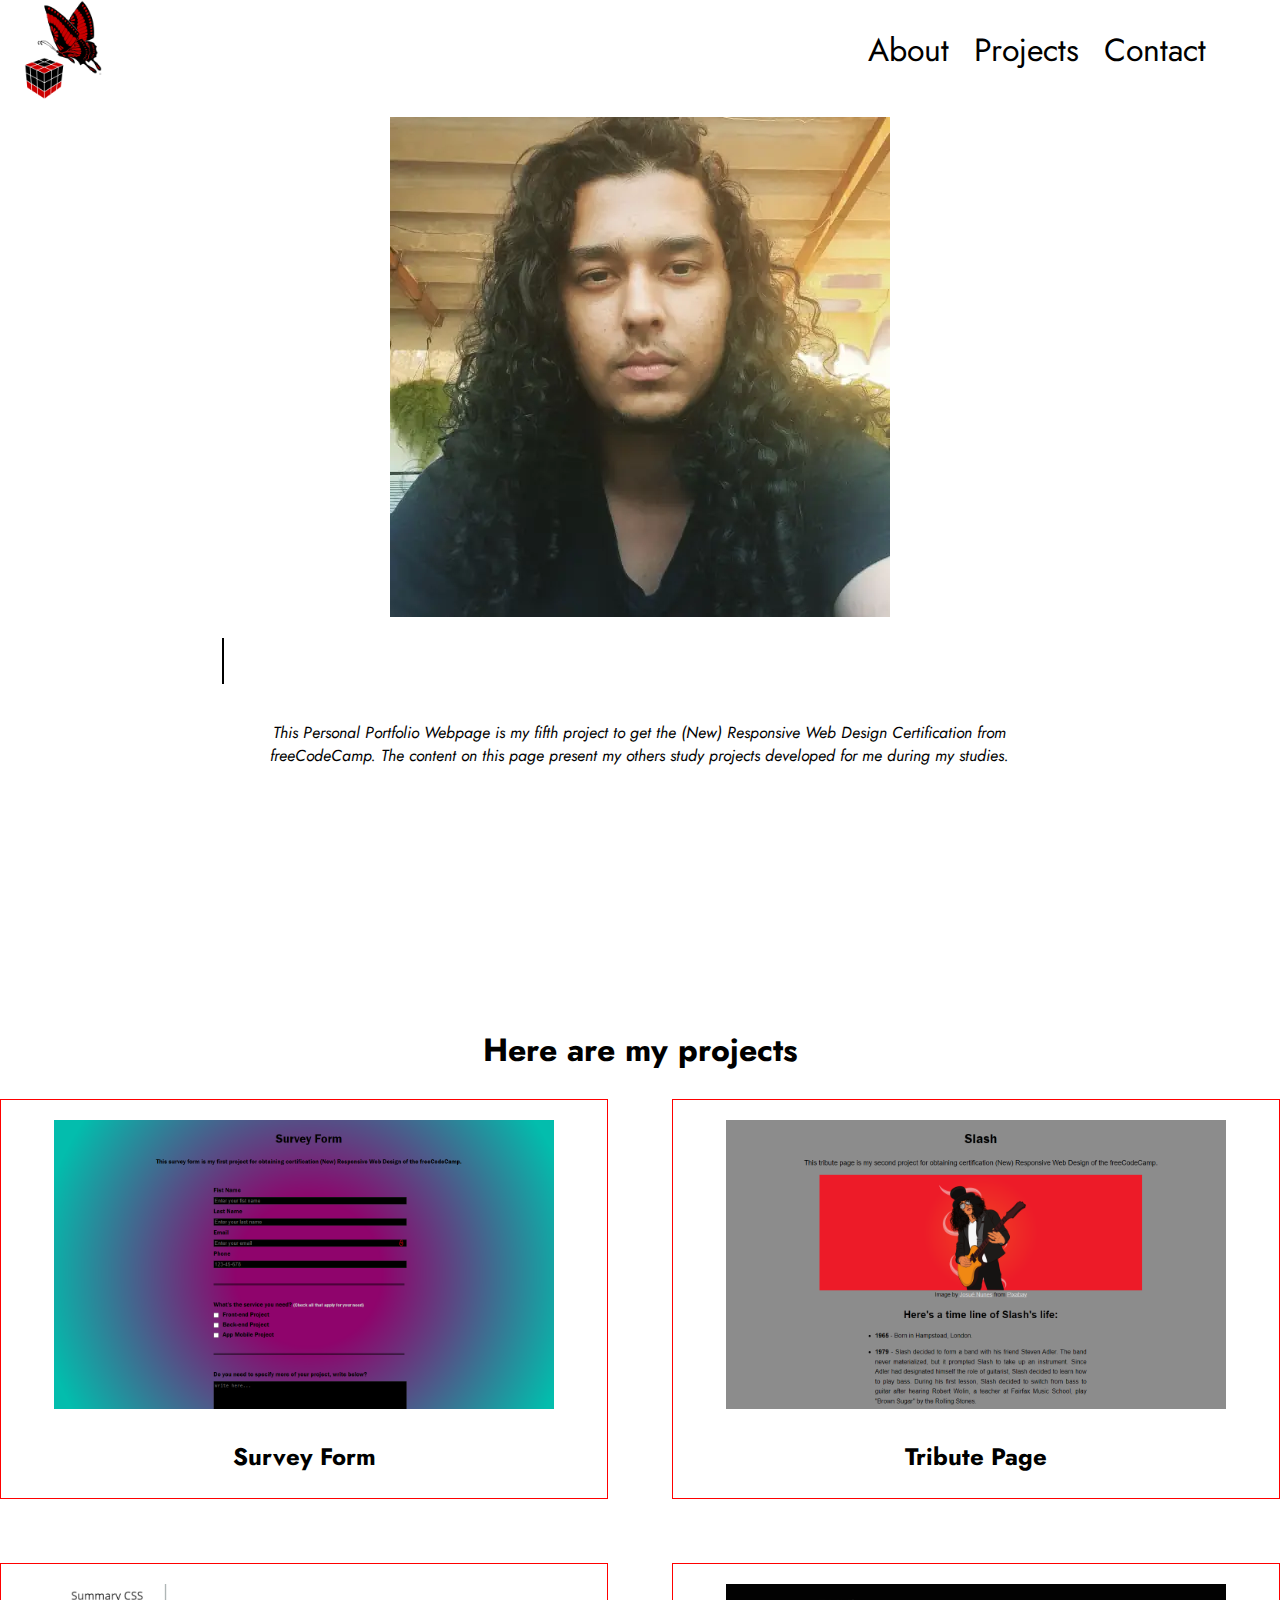
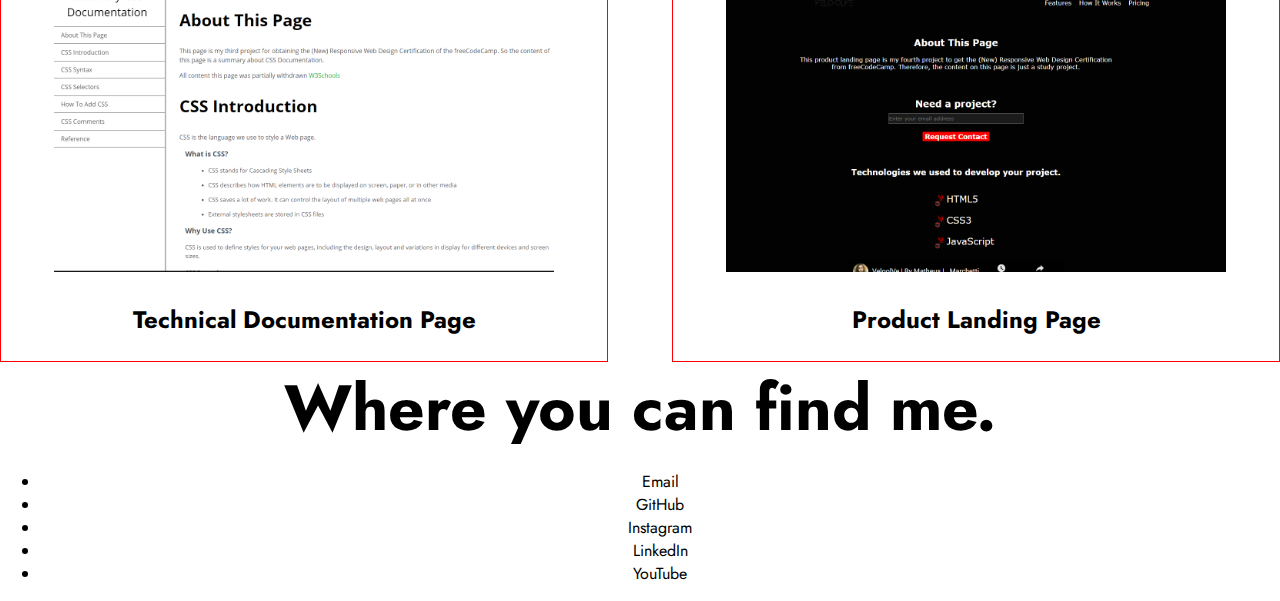
==== personal-portfolio-webpage/index.html @ a7b3defd "Update index.html" ====
<!DOCTYPE html>
<html lang="en">
<head>
    <meta charset="UTF-8">
    <meta http-equiv="X-UA-Compatible" content="IE=edge">
    <meta name="viewport" content="width=device-width, initial-scale=1.0">
    <link rel="shortcut icon" href="images/simbolo-veloolve-28x28.ico" type="image/x-icon">
    <link rel="stylesheet" href="style.css">
    <title>Personal Portfolio Webpage</title>
</head>
<body>
    <header>
        <img src="images/simbolo-veloolve-512x512.png" alt="Logo VeloolVe" class="logo">
        <nav id="navbar">
            <a href="#welcome-section" class="nav-link">About</a>
            <a href="#projects" class="nav-link">Projects</a>
            <a href="#contact" class="nav-link">Contact</a>
        </nav>
    </header>
    <main>
        <section id="welcome-section">
            <img src="images/profile-picture.webp" alt="Profile Picture" class="profile-picture">
            <h1 class="dynamic-txts">
                <span>Hello Everybody! Matheus L. Marchetti, web developer.</span>
            </h1>
            <p>This Personal Portfolio Webpage is my fifth project to get the (New) Responsive Web Design Certification from freeCodeCamp. The content on this page present my others study projects developed for me during my studies.</p>
        </section>
        <section id="projects">
            <h2>Here are my projects</h2>
            <div class="grid-projects">
                <a href="https://matheuslmarchetti.github.io/html-css/survey-form/" target="_blank" class="link-projects">
                    <img src="images/survey-form-project.png" alt="Survey Form Project" class="img-projects">
                    <h3 class="project-title">Survey Form</h3>
                </a>
                <a href="https://matheuslmarchetti.github.io/html-css/tribute-page/" target="_blank" class="link-projects">
                    <img src="images/tribute-page-project.png" alt="Tribute Page Project" class="img-projects">
                    <h3 class="project-title">Tribute Page</h3>
                </a>
                <a href="https://matheuslmarchetti.github.io/html-css/technical-documentation-page/" target="_blank" class="link-projects">
                    <img src="images/technical-documentation-page-project.png" alt="Technical Documentation Page Project" class="img-projects">
                    <h3 class="project-title">Technical Documentation Page</h3>
                </a>
                <a href="https://matheuslmarchetti.github.io/html-css/product-landing-page/" target="_blank" class="link-projects">
                    <img src="images/product-landing-page-project.png" alt="Product Landing Page Project" class="img-projects">
                    <h3 class="project-title">Product Landing Page</h3>
                </a>
            </div>
        </section>
        <section id="contact">
            <div class="contact-section-header">Where you can find me.</div>
            <div class="contact-links">
                <ul>
                    <li>
                        <a href="contato@veloolve.com" target="_blank">Email</a>
                    </li>
                    <li>
                        <a href="https://github.com/matheuslmarchetti" id="profile-link" target="_blank">GitHub</a>
                    </li>
                    <li>
                        <a href="https://www.instagram.com/marchetti.codes/" target="_blank">Instagram</a>
                    </li>
                    <li>
                        <a href="https://br.linkedin.com/in/matheuslunguinhomarchetti" target="
                        ">LinkedIn</a>
                    </li>
                    <li>
                        <a href="https://www.youtube.com/@marchetticodes" target="_blank">YouTube</a>
                    </li>
                </ul>
            </div>
        </section>
    </main>
</body>
</html>
---- personal-portfolio-webpage/style.css ----
/* Global Configuration */
@import url('https://fonts.googleapis.com/css2?family=Jost:ital,wght@0,100;0,200;0,300;0,400;0,500;0,600;0,700;0,800;0,900;1,100;1,200;1,300;1,400;1,500;1,600;1,700;1,800;1,900&display=swap');

:root {
    --link-page: black;
    --link-page-hover: red;
}

* {
    box-sizing: inherit;
    font-family: Jost, sans-serif;
}
body {
    margin: 0;
    padding: 0;
}

/* Header Configuration */
header {
    display: flex;
    position: fixed;
    justify-content: space-around;
    align-items: center;
    top: 0;
    width: 100vw;
    min-height: 100px;
    max-height: 100px;
    background-color: white;
}
.logo {
    width: 100px;
    height: 100px;
    position: absolute;
    left: 1%;
}

#navbar {
    position: absolute;
    right: 5%;
}

.nav-link {
    padding: 10px;
    font-size: 2em;
    cursor: pointer;
}

a {
    text-decoration: none;
    color: var(--link-page);
}

a:hover {
    color: var(--link-page-hover);
}

/* Main Configuration */
/* Start Welcome Section */
#welcome-section {
    display: flex;
    flex-direction: column;
    justify-content: center;
    align-items: center;
    width: 100%;
    height: 100vh;
}
.dynamic-txts span {
    position: relative;
}
.dynamic-txts span::after {
    content: "";
    position: absolute;
    left: 0;
    height: 100%;
    width: 100%;
    background: white;
    border-left: 2px solid var(--link-page);
    animation: welcome 6s 1s steps(40) infinite normal;
    white-space: nowrap;
}

@keyframes welcome {
    100% {
        left: 100%;
        margin-left: 20px;
    }
}

#welcome-section > p {
    max-width: 61vw;
    text-align: center;
    font-style: italic;
}
/* End Welcome Section */
/* Start Projects Section */
#projects{
    text-align: center;
    width: 100%;
    height: calc(100% - 100px);
    padding-top: 100px;
}

#projects h2 {
    font-size: 2rem;
}

.grid-projects {
    display: grid;
    grid-template-columns: repeat(auto-fit, minmax(500px, 1fr));
    grid-gap: 4rem;
    width: 100%;
    max-width: 1280px;
    margin: 0 auto;
}

.link-projects {
    border: 1px solid var(--link-page-hover);
}

.img-projects {
    max-width: 500px;
    height: auto;
    padding-top: 20px;
}

.project-title {
    font-size: 1.5rem;
    font-weight: bold;
}
/* End Projects Section */
/* Start Contact Section */
.contact-section-header {
    font-size: 4em;
    font-weight: bold;
    text-align: center;
}

.contact-links {
    text-align: center;
    list-style: none;
}
/* End Contact Section */
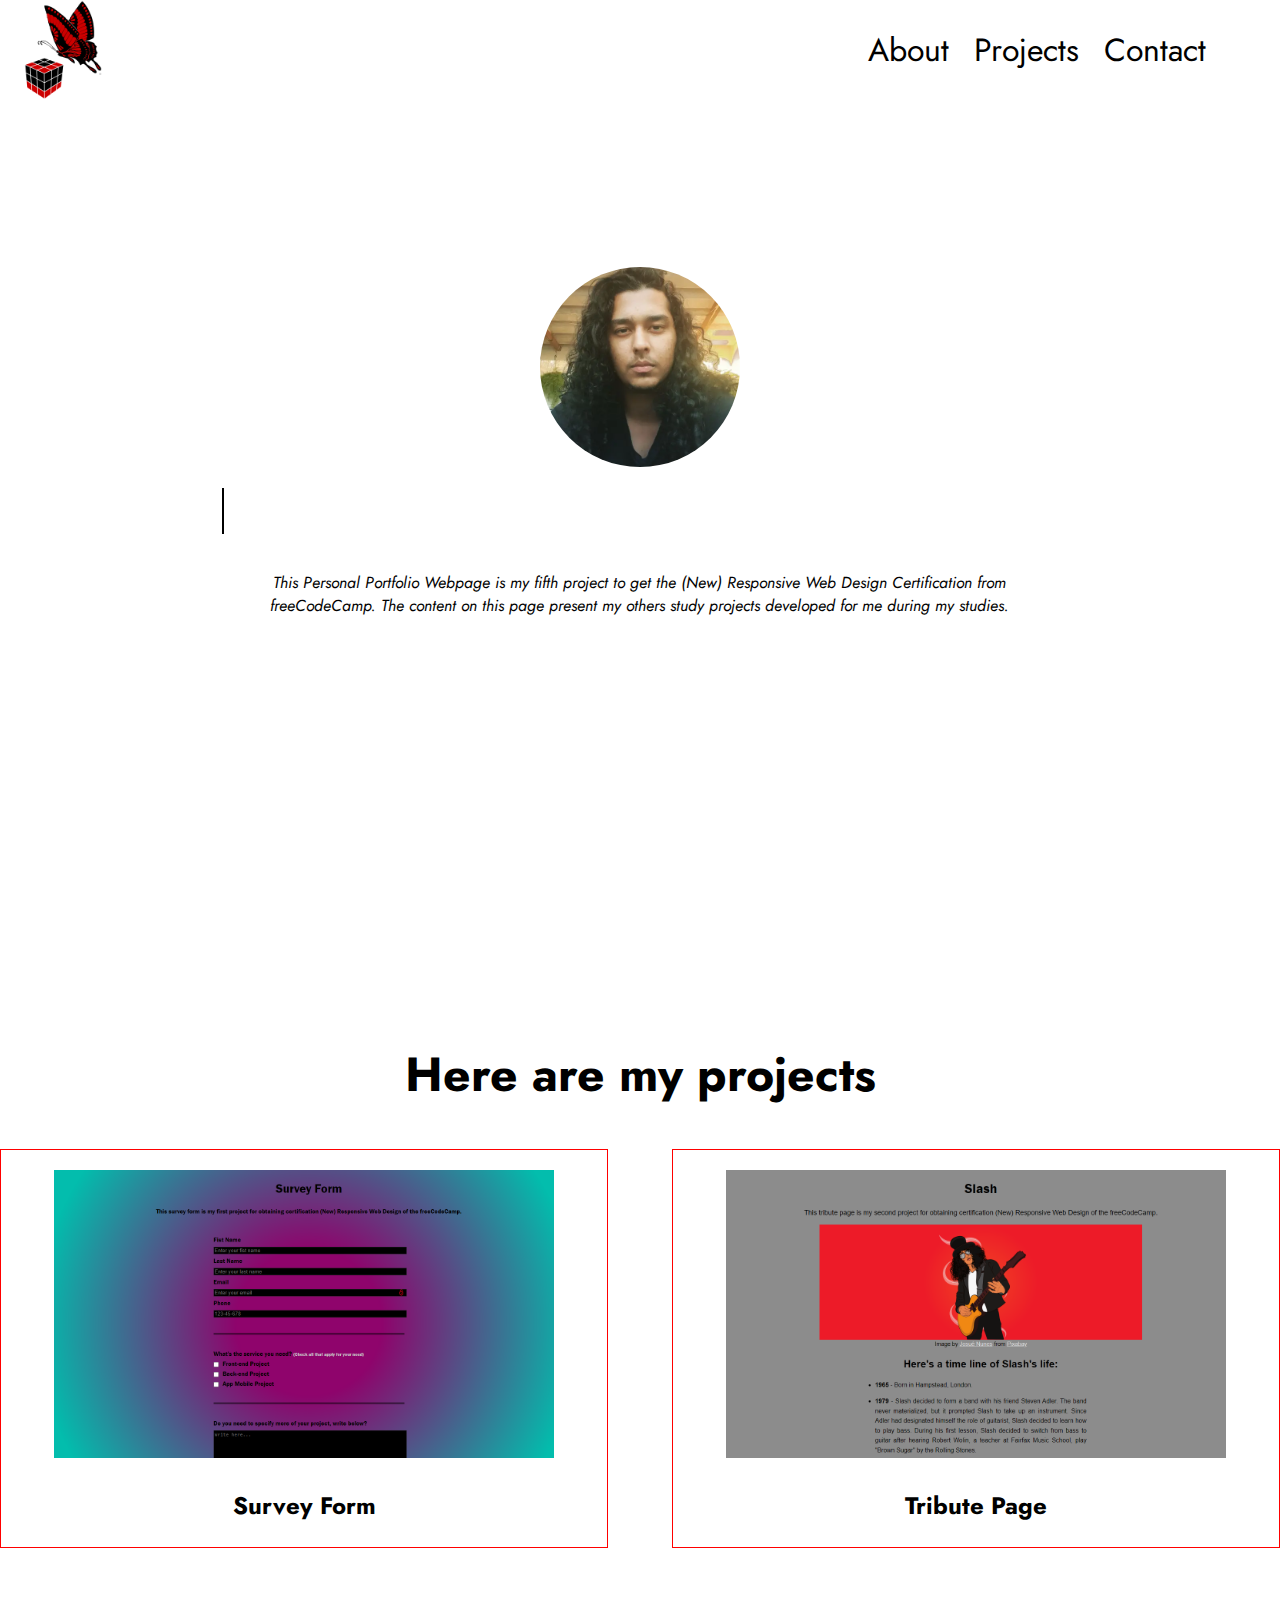
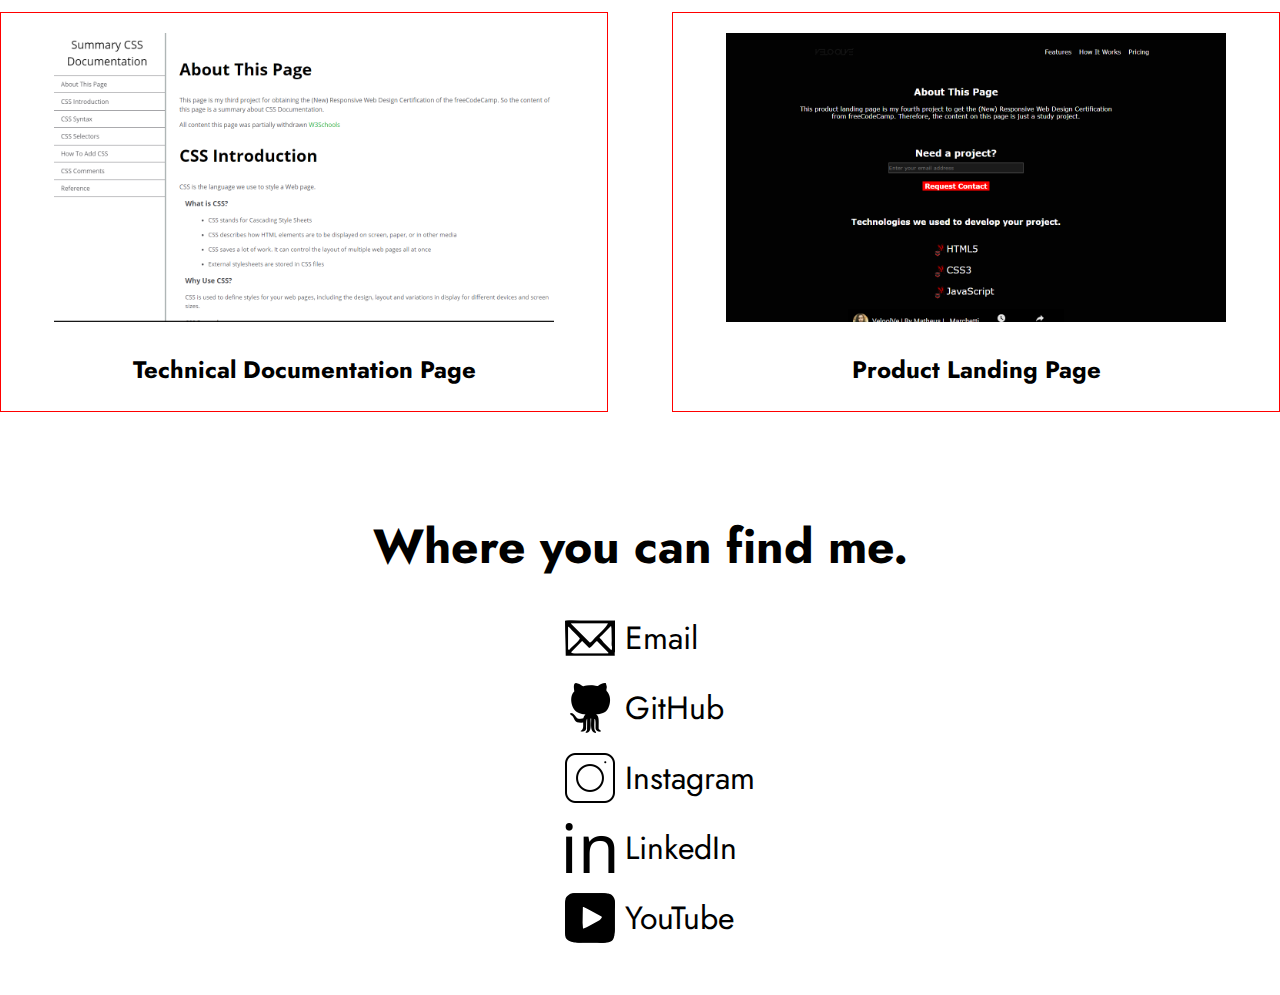
==== commit 5b8c4e36: "Update" ====
--- a/personal-portfolio-webpage/index.html
+++ b/personal-portfolio-webpage/index.html
@@ -51,20 +51,34 @@
             <div class="contact-links">
                 <ul>
                     <li>
-                        <a href="contato@veloolve.com" target="_blank">Email</a>
+                        <a href="contato@veloolve.com" target="_blank">
+                            <img src="images/icon-email.png" alt="icon-email" class="icons">
+                            Email
+                        </a>
                     </li>
                     <li>
-                        <a href="https://github.com/matheuslmarchetti" id="profile-link" target="_blank">GitHub</a>
+                        <a href="https://github.com/matheuslmarchetti" id="profile-link" target="_blank">
+                            <img src="images/icon-github.png" alt="icon-github" class="icons">
+                            GitHub
+                        </a>
                     </li>
                     <li>
-                        <a href="https://www.instagram.com/marchetti.codes/" target="_blank">Instagram</a>
+                        <a href="https://www.instagram.com/marchetti.codes/" target="_blank">
+                            <img src="images/icon-instagram.png" alt="icon-instagram" class="icons">
+                            Instagram
+                        </a>
+                    </li>
+                    <li>                       
+                        <a href="https://br.linkedin.com/in/matheuslunguinhomarchetti" target="_blank">
+                        <img src="images/icon-linkedin.png" alt="icon-linkedin" class="icons">
+                        LinkedIn
+                    </a>
                     </li>
                     <li>
-                        <a href="https://br.linkedin.com/in/matheuslunguinhomarchetti" target="
-                        ">LinkedIn</a>
-                    </li>
-                    <li>
-                        <a href="https://www.youtube.com/@marchetticodes" target="_blank">YouTube</a>
+                        <a href="https://www.youtube.com/@marchetticodes" target="_blank">
+                            <img src="images/icon-youtube.png" alt="icon-youtube" class="icons">
+                            YouTube
+                        </a>
                     </li>
                 </ul>
             </div>
--- a/personal-portfolio-webpage/style.css
+++ b/personal-portfolio-webpage/style.css
@@ -64,6 +64,13 @@
     width: 100%;
     height: 100vh;
 }
+
+.profile-picture {
+    max-width: 200px;
+    height: auto;
+    border-radius: 50%;
+}
+
 .dynamic-txts span {
     position: relative;
 }
@@ -101,7 +108,7 @@
 }
 
 #projects h2 {
-    font-size: 2rem;
+    font-size: 3em;
 }
 
 .grid-projects {
@@ -130,13 +137,37 @@
 /* End Projects Section */
 /* Start Contact Section */
 .contact-section-header {
-    font-size: 4em;
+    font-size: 3em;
     font-weight: bold;
     text-align: center;
+    padding-top: 100px;
 }
 
 .contact-links {
+    font-size: 2em;
+text-align: center;}
+
+.contact-links ul {
     text-align: center;
+    display: inline-block;
+}
+
+.contact-links ul li {
     list-style: none;
+    display: flex;
+    align-items: center;
+    padding-bottom: 20px;
 }
-/* End Contact Section */+
+.contact-links ul li a {
+    display: flex;
+    align-items: center;
+}
+
+.icons {
+    max-width: 50px;
+    height: auto;
+    padding-right: 10px;
+}
+/* End Contact Section */
+/* Footer */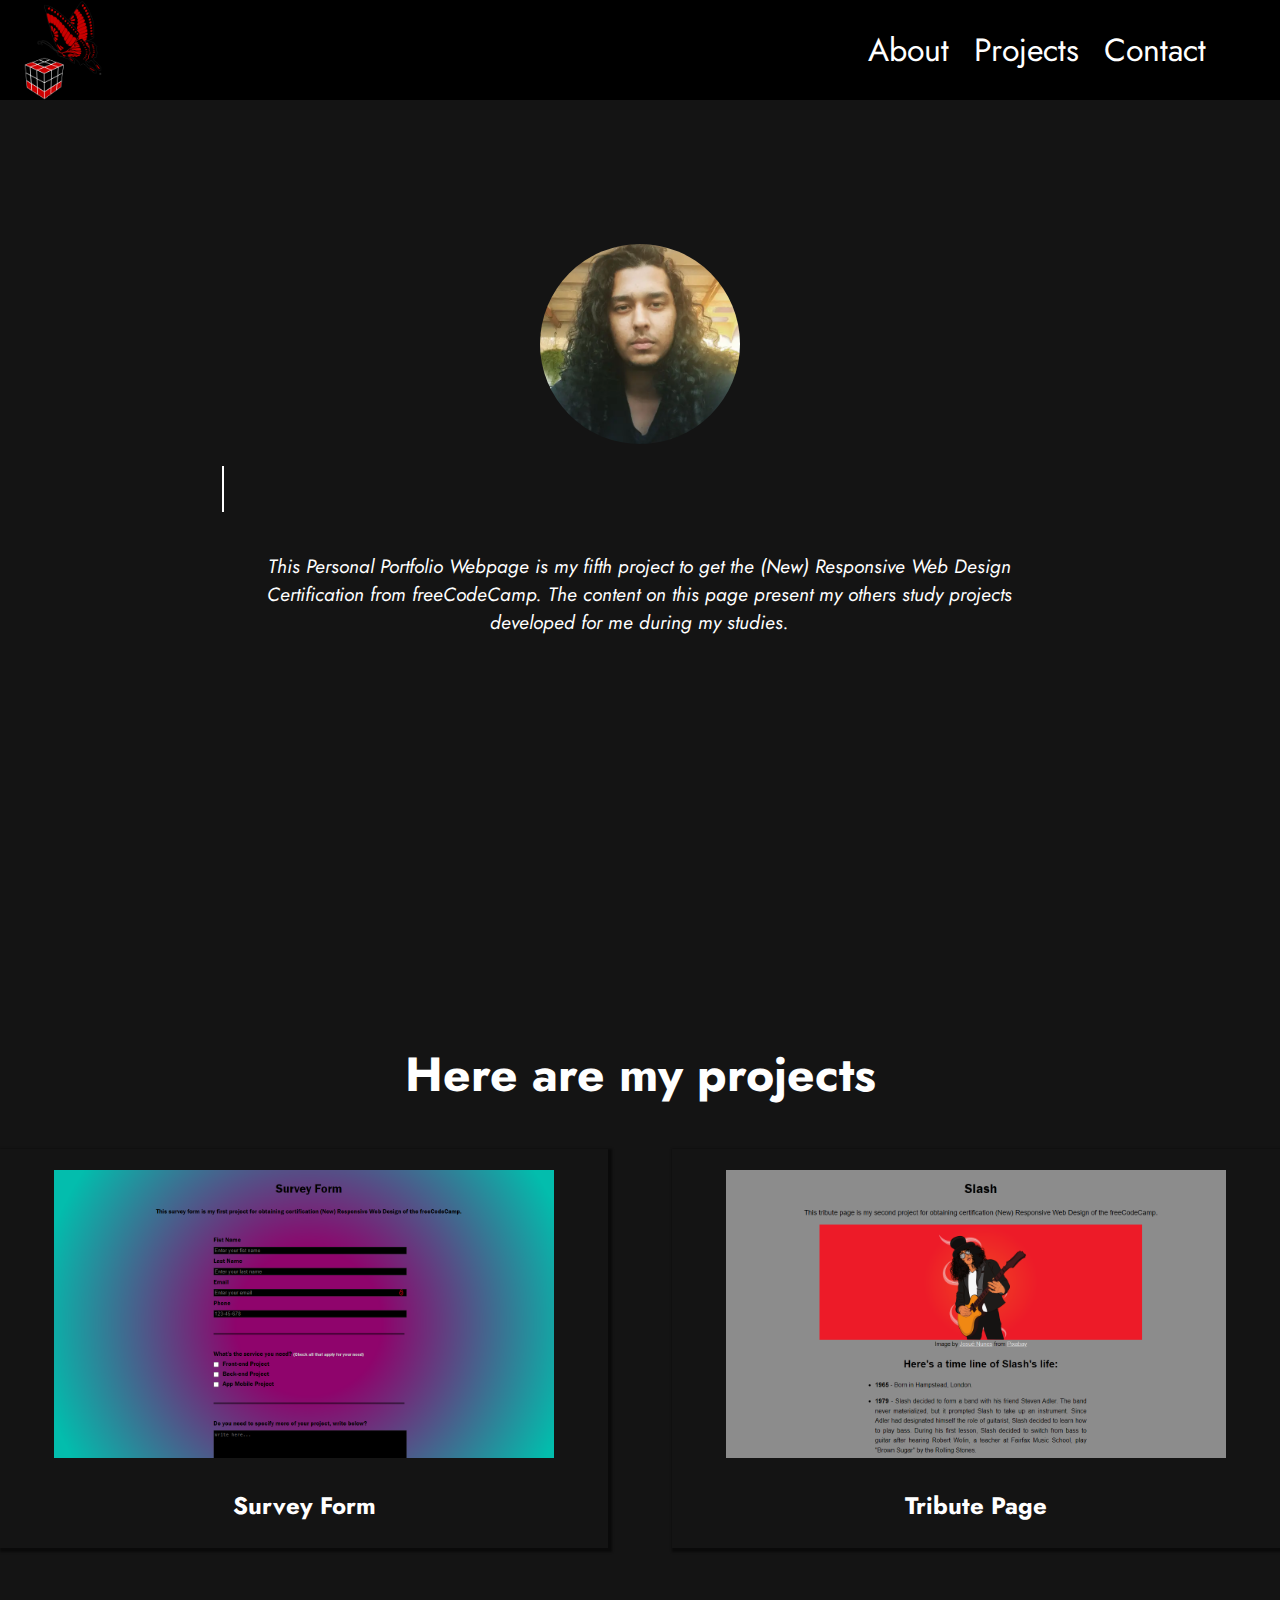
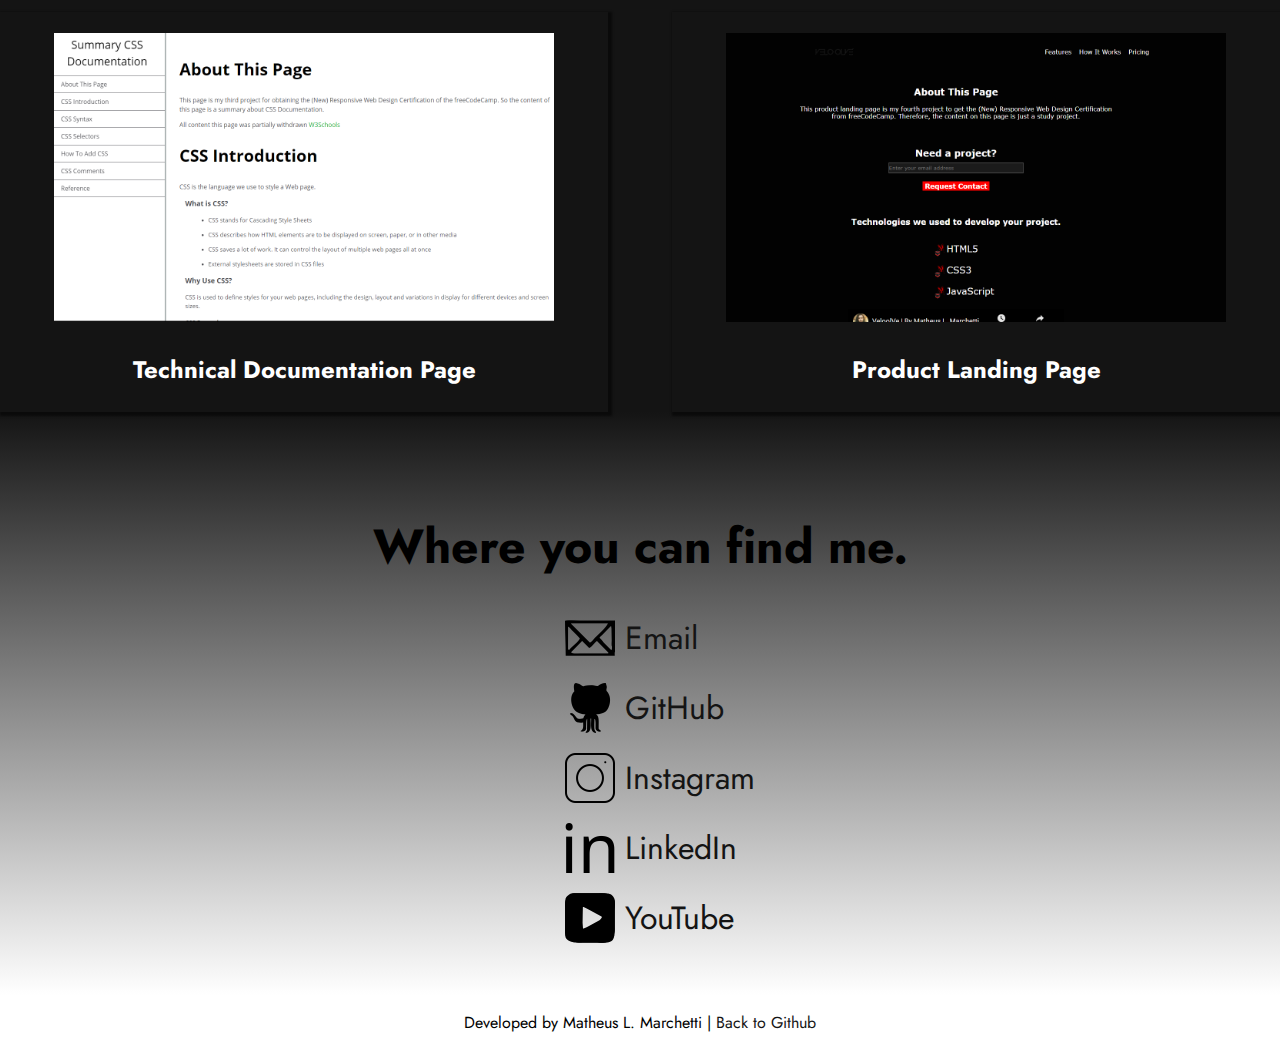
==== commit ac3f02f4: "Update" ====
--- a/personal-portfolio-webpage/index.html
+++ b/personal-portfolio-webpage/index.html
@@ -84,5 +84,8 @@
             </div>
         </section>
     </main>
+    <footer>
+        <p>Developed by Matheus L. Marchetti | <a href="https://github.com/matheuslmarchetti/html-css">Back to Github</a></p>
+    </footer>
 </body>
 </html>--- a/personal-portfolio-webpage/style.css
+++ b/personal-portfolio-webpage/style.css
@@ -2,8 +2,10 @@
 @import url('https://fonts.googleapis.com/css2?family=Jost:ital,wght@0,100;0,200;0,300;0,400;0,500;0,600;0,700;0,800;0,900;1,100;1,200;1,300;1,400;1,500;1,600;1,700;1,800;1,900&display=swap');
 
 :root {
-    --link-page: black;
-    --link-page-hover: red;
+    --color-header: black;
+    --color-primary: rgb(20, 20, 20);
+    --color-secondary: red;
+    --color-tertiary: white;
 }
 
 * {
@@ -25,7 +27,8 @@
     width: 100vw;
     min-height: 100px;
     max-height: 100px;
-    background-color: white;
+    background-color: var(--color-header);
+    z-index: 1;
 }
 .logo {
     width: 100px;
@@ -45,16 +48,24 @@
     cursor: pointer;
 }
 
+nav a {
+    text-decoration: none;
+    color: var(--color-tertiary);
+}
+
+nav a:hover {
+    color: var(--color-secondary);
+}
+
+/* Main Configuration */
 a {
     text-decoration: none;
-    color: var(--link-page);
+    color: var(--color-primary)
 }
 
 a:hover {
-    color: var(--link-page-hover);
-}
-
-/* Main Configuration */
+    color: var(--color-secondary);
+}
 /* Start Welcome Section */
 #welcome-section {
     display: flex;
@@ -63,6 +74,7 @@
     align-items: center;
     width: 100%;
     height: 100vh;
+    background-color: var(--color-primary);
 }
 
 .profile-picture {
@@ -73,6 +85,7 @@
 
 .dynamic-txts span {
     position: relative;
+    color: var(--color-tertiary);
 }
 .dynamic-txts span::after {
     content: "";
@@ -80,8 +93,8 @@
     left: 0;
     height: 100%;
     width: 100%;
-    background: white;
-    border-left: 2px solid var(--link-page);
+    background: var(--color-primary);
+    border-left: 2px solid var(--color-tertiary);
     animation: welcome 6s 1s steps(40) infinite normal;
     white-space: nowrap;
 }
@@ -97,6 +110,8 @@
     max-width: 61vw;
     text-align: center;
     font-style: italic;
+    font-size: 1.2em;
+    color: var(--color-tertiary);
 }
 /* End Welcome Section */
 /* Start Projects Section */
@@ -105,10 +120,12 @@
     width: 100%;
     height: calc(100% - 100px);
     padding-top: 100px;
+    background-color: var(--color-primary);
 }
 
 #projects h2 {
     font-size: 3em;
+    color: var(--color-tertiary);
 }
 
 .grid-projects {
@@ -121,13 +138,15 @@
 }
 
 .link-projects {
-    border: 1px solid var(--link-page-hover);
+    color: var(--color-tertiary);
+    border: 1px solid var(--color-primary);
+    box-shadow: 2px 2px 2px 2px rgba(0, 0, 0, 0.5);
 }
 
 .img-projects {
+    margin-top: 20px;
     max-width: 500px;
     height: auto;
-    padding-top: 20px;
 }
 
 .project-title {
@@ -136,6 +155,9 @@
 }
 /* End Projects Section */
 /* Start Contact Section */
+#contact{
+    background: linear-gradient(var(--color-primary), var(--color-tertiary));
+}
 .contact-section-header {
     font-size: 3em;
     font-weight: bold;
@@ -170,4 +192,11 @@
     padding-right: 10px;
 }
 /* End Contact Section */
-/* Footer */+/* Footer */
+footer {
+    display: flex;
+    flex-direction: row;
+    justify-content: center;
+    position: relative;
+    bottom: 0;
+}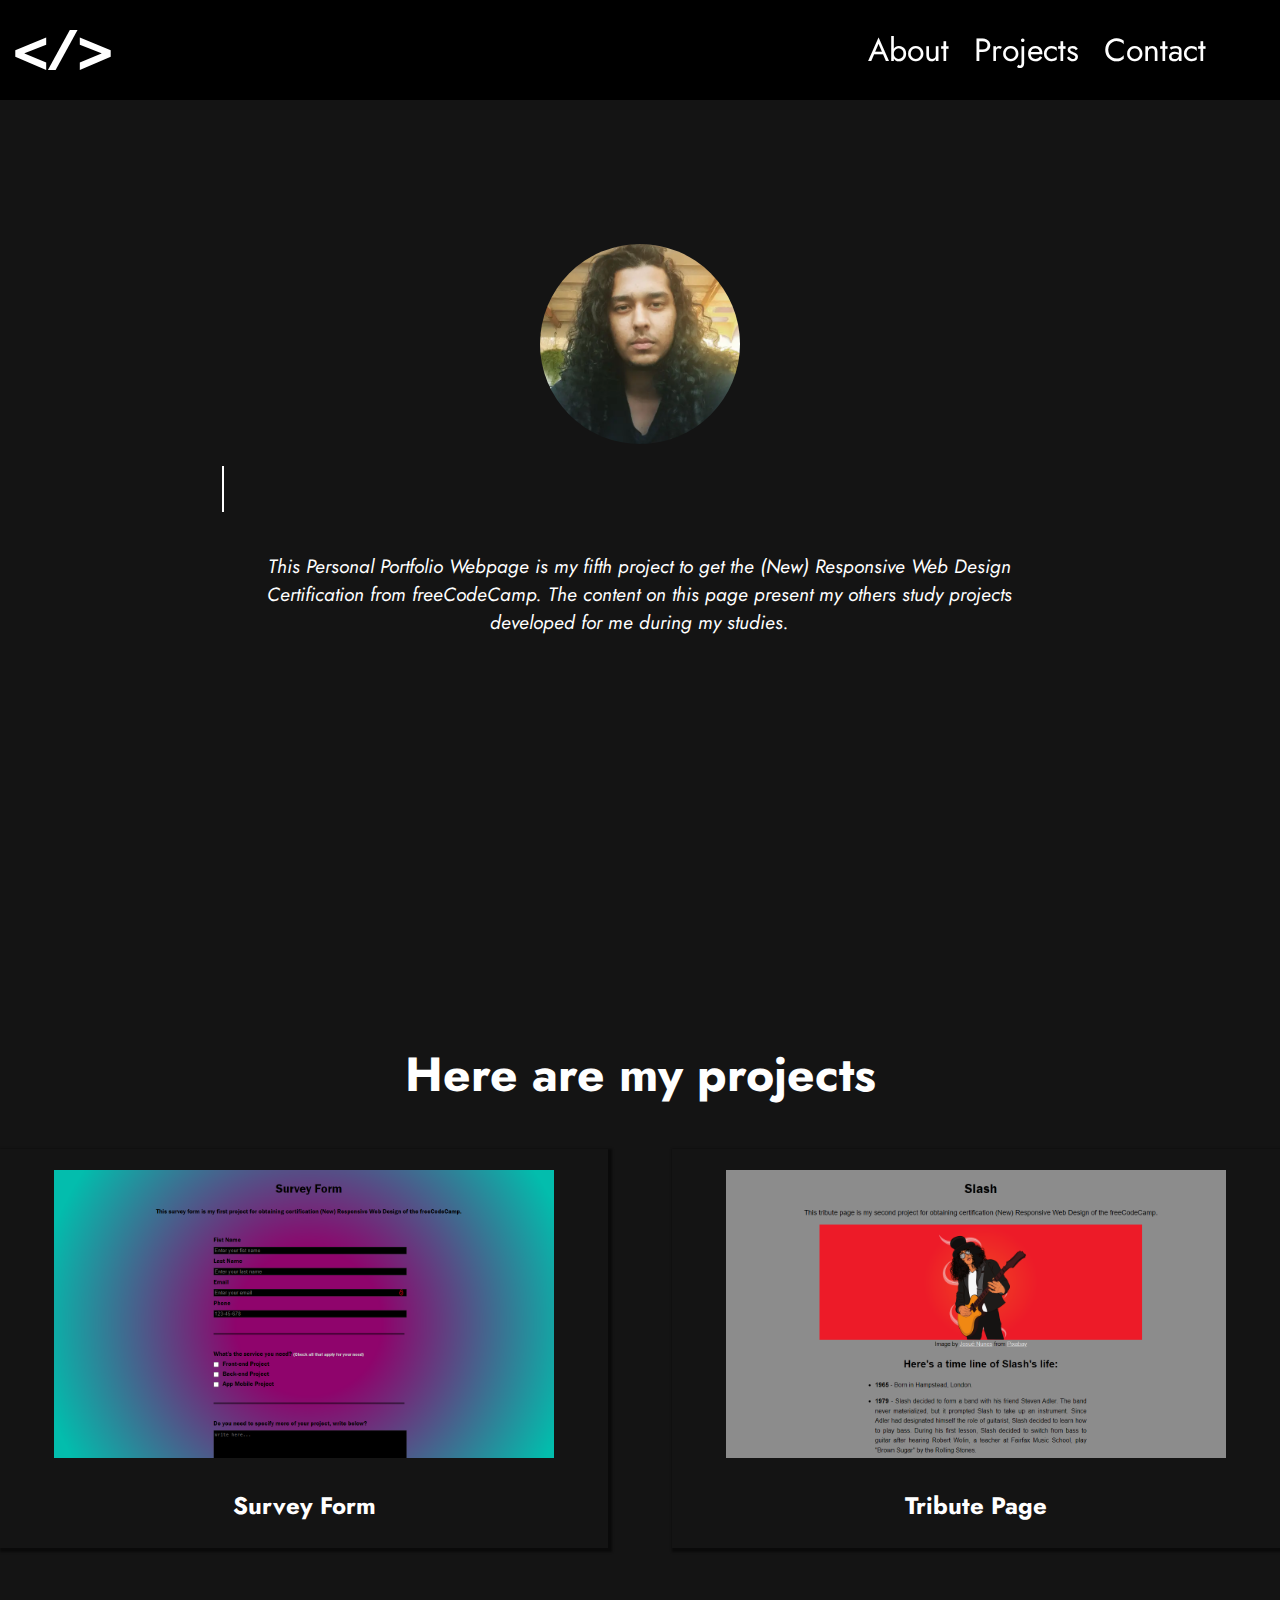
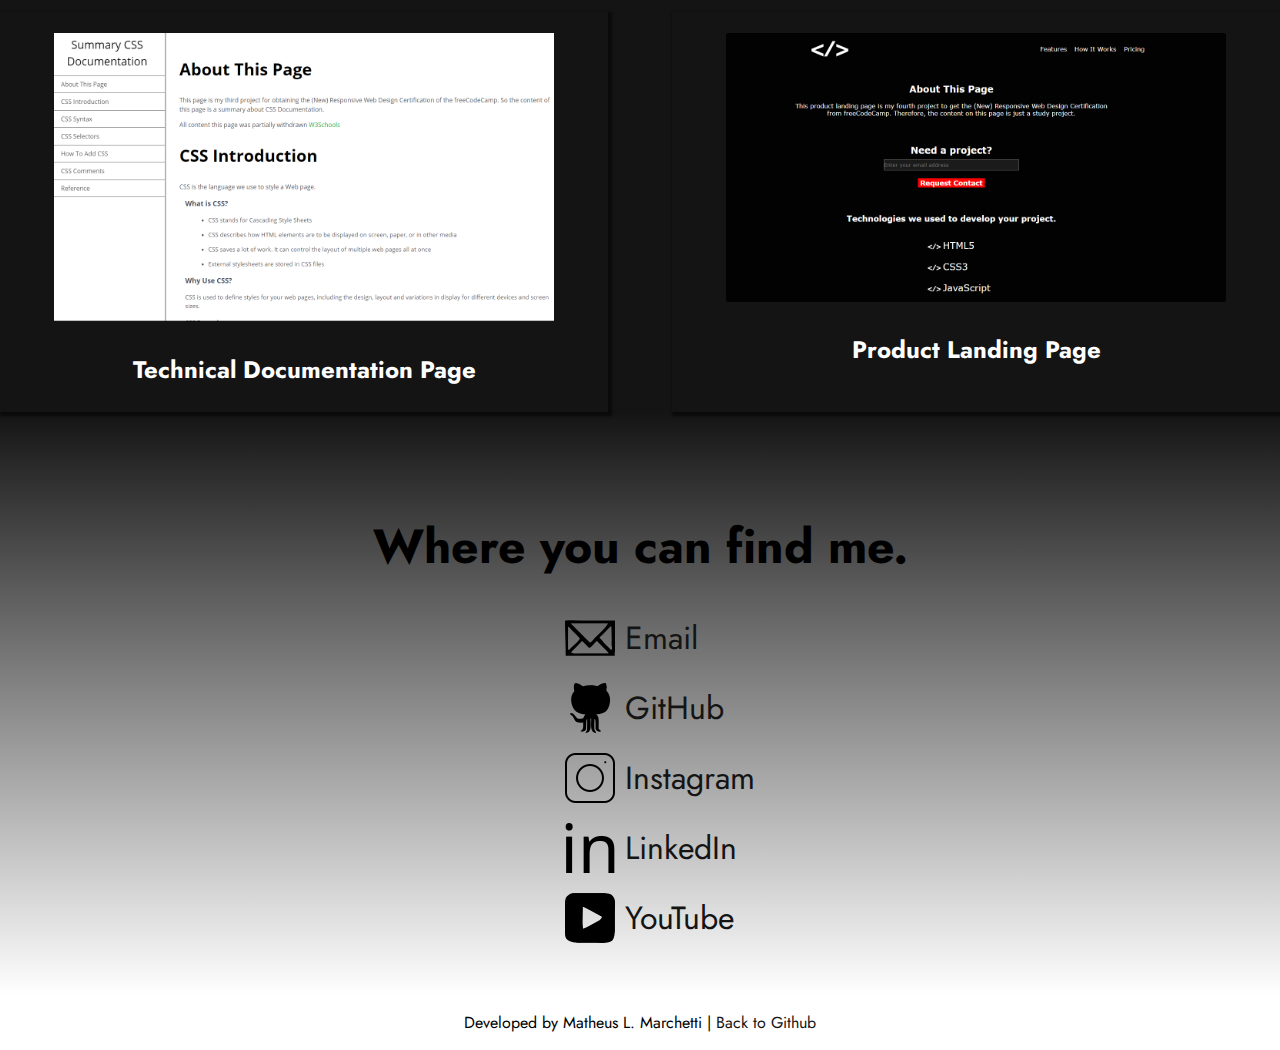
==== commit 3571b270: "Updates" ====
--- a/personal-portfolio-webpage/index.html
+++ b/personal-portfolio-webpage/index.html
@@ -4,13 +4,50 @@
     <meta charset="UTF-8">
     <meta http-equiv="X-UA-Compatible" content="IE=edge">
     <meta name="viewport" content="width=device-width, initial-scale=1.0">
-    <link rel="shortcut icon" href="images/simbolo-veloolve-28x28.ico" type="image/x-icon">
+    <link rel="shortcut icon" href="images/favicon.ico" type="image/x-icon">
     <link rel="stylesheet" href="style.css">
     <title>Personal Portfolio Webpage</title>
 </head>
 <body>
     <header>
-        <img src="images/simbolo-veloolve-512x512.png" alt="Logo VeloolVe" class="logo">
+        <?xml version="1.0" encoding="UTF-8" standalone="no"?>
+        <!-- Created with Inkscape (http://www.inkscape.org/) -->
+        <svg alt="Logo" class="logo"
+           width="1080"
+           height="1080"
+           viewBox="0 0 285.74999 285.75"
+           version="1.1"
+           id="svg5"
+           xmlns="http://www.w3.org/2000/svg"
+           xmlns:svg="http://www.w3.org/2000/svg">
+          <defs
+             id="defs2">
+            <rect
+               x="0"
+               y="0"
+               width="1080"
+               height="1080"
+               id="rect236" />
+          </defs>
+          <g
+             id="layer1">
+            <g
+               aria-label="&lt;/&gt;"
+               transform="matrix(0.26458333,0,0,0.26458333,-0.81136228,55.557118)"
+               id="text234"
+               style="font-weight:bold;font-size:613.333px;line-height:1.25;font-family:'Chakra Petch';-inkscape-font-specification:'Chakra Petch Bold';text-align:center;text-anchor:middle;white-space:pre">
+              <path
+                 d="M 27.866938,401.7803 V 331.86034 L 361.52009,193.86041 v 79.73329 l -234.2932,91.38662 v 3.68 l 234.2932,96.29328 v 79.73329 z"
+                 id="path404" />
+              <path
+                 d="m 616.66683,115.35378 h 83.41329 L 463.33358,544.68689 h -83.41329 z"
+                 id="path406" />
+              <path
+                 d="m 724.61303,464.9536 234.29321,-96.29328 v -3.68 L 724.61303,273.5937 V 193.86041 L 1058.2662,331.86034 V 401.7803 L 724.61303,544.68689 Z"
+                 id="path408" />
+            </g>
+          </g>
+        </svg>
         <nav id="navbar">
             <a href="#welcome-section" class="nav-link">About</a>
             <a href="#projects" class="nav-link">Projects</a>
@@ -28,21 +65,21 @@
         <section id="projects">
             <h2>Here are my projects</h2>
             <div class="grid-projects">
-                <a href="https://matheuslmarchetti.github.io/html-css/survey-form/" target="_blank" class="link-projects">
+                <a href="https://matheuslmarchetti.github.io/Responsive-Web-Design-Certification-freeCodeCamp/survey-form/" target="_blank" class="link-projects">
                     <img src="images/survey-form-project.png" alt="Survey Form Project" class="img-projects">
-                    <h3 class="project-title">Survey Form</h3>
+                    <h3 class="project-tile">Survey Form</h3>
                 </a>
-                <a href="https://matheuslmarchetti.github.io/html-css/tribute-page/" target="_blank" class="link-projects">
+                <a href="https://matheuslmarchetti.github.io/Responsive-Web-Design-Certification-freeCodeCamp/tribute-page/" target="_blank" class="link-projects">
                     <img src="images/tribute-page-project.png" alt="Tribute Page Project" class="img-projects">
-                    <h3 class="project-title">Tribute Page</h3>
+                    <h3 class="project-tile">Tribute Page</h3>
                 </a>
-                <a href="https://matheuslmarchetti.github.io/html-css/technical-documentation-page/" target="_blank" class="link-projects">
+                <a href="https://matheuslmarchetti.github.io/Responsive-Web-Design-Certification-freeCodeCamp/technical-documentation-page/" target="_blank" class="link-projects">
                     <img src="images/technical-documentation-page-project.png" alt="Technical Documentation Page Project" class="img-projects">
-                    <h3 class="project-title">Technical Documentation Page</h3>
+                    <h3 class="project-tile">Technical Documentation Page</h3>
                 </a>
-                <a href="https://matheuslmarchetti.github.io/html-css/product-landing-page/" target="_blank" class="link-projects">
+                <a href="https://matheuslmarchetti.github.io/Responsive-Web-Design-Certification-freeCodeCamp/product-landing-page/" target="_blank" class="link-projects">
                     <img src="images/product-landing-page-project.png" alt="Product Landing Page Project" class="img-projects">
-                    <h3 class="project-title">Product Landing Page</h3>
+                    <h3 class="project-tile">Product Landing Page</h3>
                 </a>
             </div>
         </section>
--- a/personal-portfolio-webpage/style.css
+++ b/personal-portfolio-webpage/style.css
@@ -15,6 +15,7 @@
 body {
     margin: 0;
     padding: 0;
+    overflow-x: hidden;
 }
 
 /* Header Configuration */
@@ -37,8 +38,12 @@
     left: 1%;
 }
 
+#path404, #path406, #path408 {
+    fill: #ffffff;
+}
+
 #navbar {
-    position: absolute;
+    position: fixed;
     right: 5%;
 }
 
@@ -149,7 +154,7 @@
     height: auto;
 }
 
-.project-title {
+.project-tile {
     font-size: 1.5rem;
     font-weight: bold;
 }
@@ -192,11 +197,205 @@
     padding-right: 10px;
 }
 /* End Contact Section */
-/* Footer */
+/* Start Footer */
 footer {
     display: flex;
     flex-direction: row;
     justify-content: center;
     position: relative;
     bottom: 0;
+}
+/* End Footer */
+/*CSS MOBILE*/
+@media only screen and (max-width: 900px) {
+    body {
+        overflow-x: hidden;
+    }
+    /* Header Configuration */
+    header {
+        display: flex;
+        position: fixed;
+        justify-content: space-around;
+        align-items: center;
+        top: 0;
+        max-width: 100%;
+        min-height: 70px;
+        max-height: 70px;
+    }
+    .logo {
+        width: 50px;
+        height: 50px;
+        position: absolute;
+        left: 0%;
+    }
+
+    #navbar {
+        position: absolute;
+        right: 1%;
+        animation: none;
+    }
+
+    .nav-link {
+        padding: 5px;
+        font-size: 1em;
+        cursor: pointer;
+    }
+    /* Start Welcome Section */
+    #welcome-section {
+        padding-top: 150px;
+        height: calc(100% - 100px);
+    }
+
+    .profile-picture {
+        max-width: 100px;
+        height: 100px;
+    }
+
+    .dynamic-txts {
+        max-width: 100%;
+        white-space: nowrap;
+    }
+
+    .dynamic-txts span {
+        display: inline-flex ;
+        position: relative;
+        max-width: 100%;
+        font-size: 0.5em;
+    }
+    
+    .dynamic-txts span::after {
+        display: block;
+        animation: welcome 6s 1s steps(30) infinite normal;
+        max-width: 100%;
+    }
+    @keyframes welcome {
+        100% {
+            left: 100%;
+            margin: 0 -12px 0 12px;
+
+        }
+    }
+  
+    #welcome-section > p {
+        font-size: 0.9em;
+    }
+/* End Welcome Section */
+/* Start Projects Section */
+    #projects {
+        display: flex;
+        position: relative;
+        height: auto;
+        flex-direction: column;
+    }
+    #projects h2 {
+        font-size: 2em;
+        color: var(--color-tertiary);
+    }
+
+    .grid-projects {
+        grid-template-columns: repeat(1, minmax(300px, 1fr));
+        grid-gap: 2rem;
+        width: 90%;
+    }
+
+    .img-projects {
+        max-width: 300px;
+        height: auto;
+    }
+
+    .project-tile {
+        font-size: 1.2rem;
+    }
+/* End Projects Section */
+/* Start Contact Section */
+    #contact {
+        display: flex;
+        position: relative;
+        height: auto;
+        flex-direction: column;
+    }
+    .contact-section-header {
+        font-size: 2em;
+    }
+
+    .contact-links {
+        font-size: 1em;
+    }
+
+    .icons {
+        max-width: 30px;
+    }
+/* End Contact Section */
+/* Start Footer */
+    footer {
+        display: flex;
+        flex-direction: row;
+        justify-content: center;
+        position: relative;
+        width: 100%;
+        bottom: 0;
+    }
+/* End Footer */
+}
+
+@media only screen and (max-width: 350px) {
+    /* Header Configuration */
+    header {
+        max-width: 100%;
+    }
+    /* Start Welcome Section */
+    .dynamic-txts {
+        max-width: 100%;
+        white-space: nowrap;
+        font-size: 20px;
+    }
+
+    .dynamic-txts span {
+        max-width: 100%;
+    }
+
+    .dynamic-txts span::after {
+        animation: welcome 6s 1s steps(30) infinite normal;
+    }
+
+    @keyframes welcome {
+        100% {
+            left: 100%;
+            margin: 0 -12px 0 12px;
+        }
+    }
+/* End Welcome Section */
+/* Start Projects Section */
+
+    #projects h2 {
+        font-size: 1.5em;
+    }
+
+    .grid-projects {
+        grid-template-columns: repeat(1, minmax(200px, 1fr));
+        max-width: 90%;
+    }
+
+    .img-projects {
+        max-width: 200px;
+    }
+
+    .project-tile {
+        font-size: 1rem;
+    }
+/* End Projects Section */
+/* Start Contact Section */
+    .contact-section-header {
+        font-size: 1.5em;
+    }
+    .contact-links ul li {
+        padding-bottom: 50px;
+    }
+/* End Contact Section */
+/* Start Footer */
+    footer {
+        max-width: 100%;
+        font-size: 12px;
+    }
+/* End Footer */
 }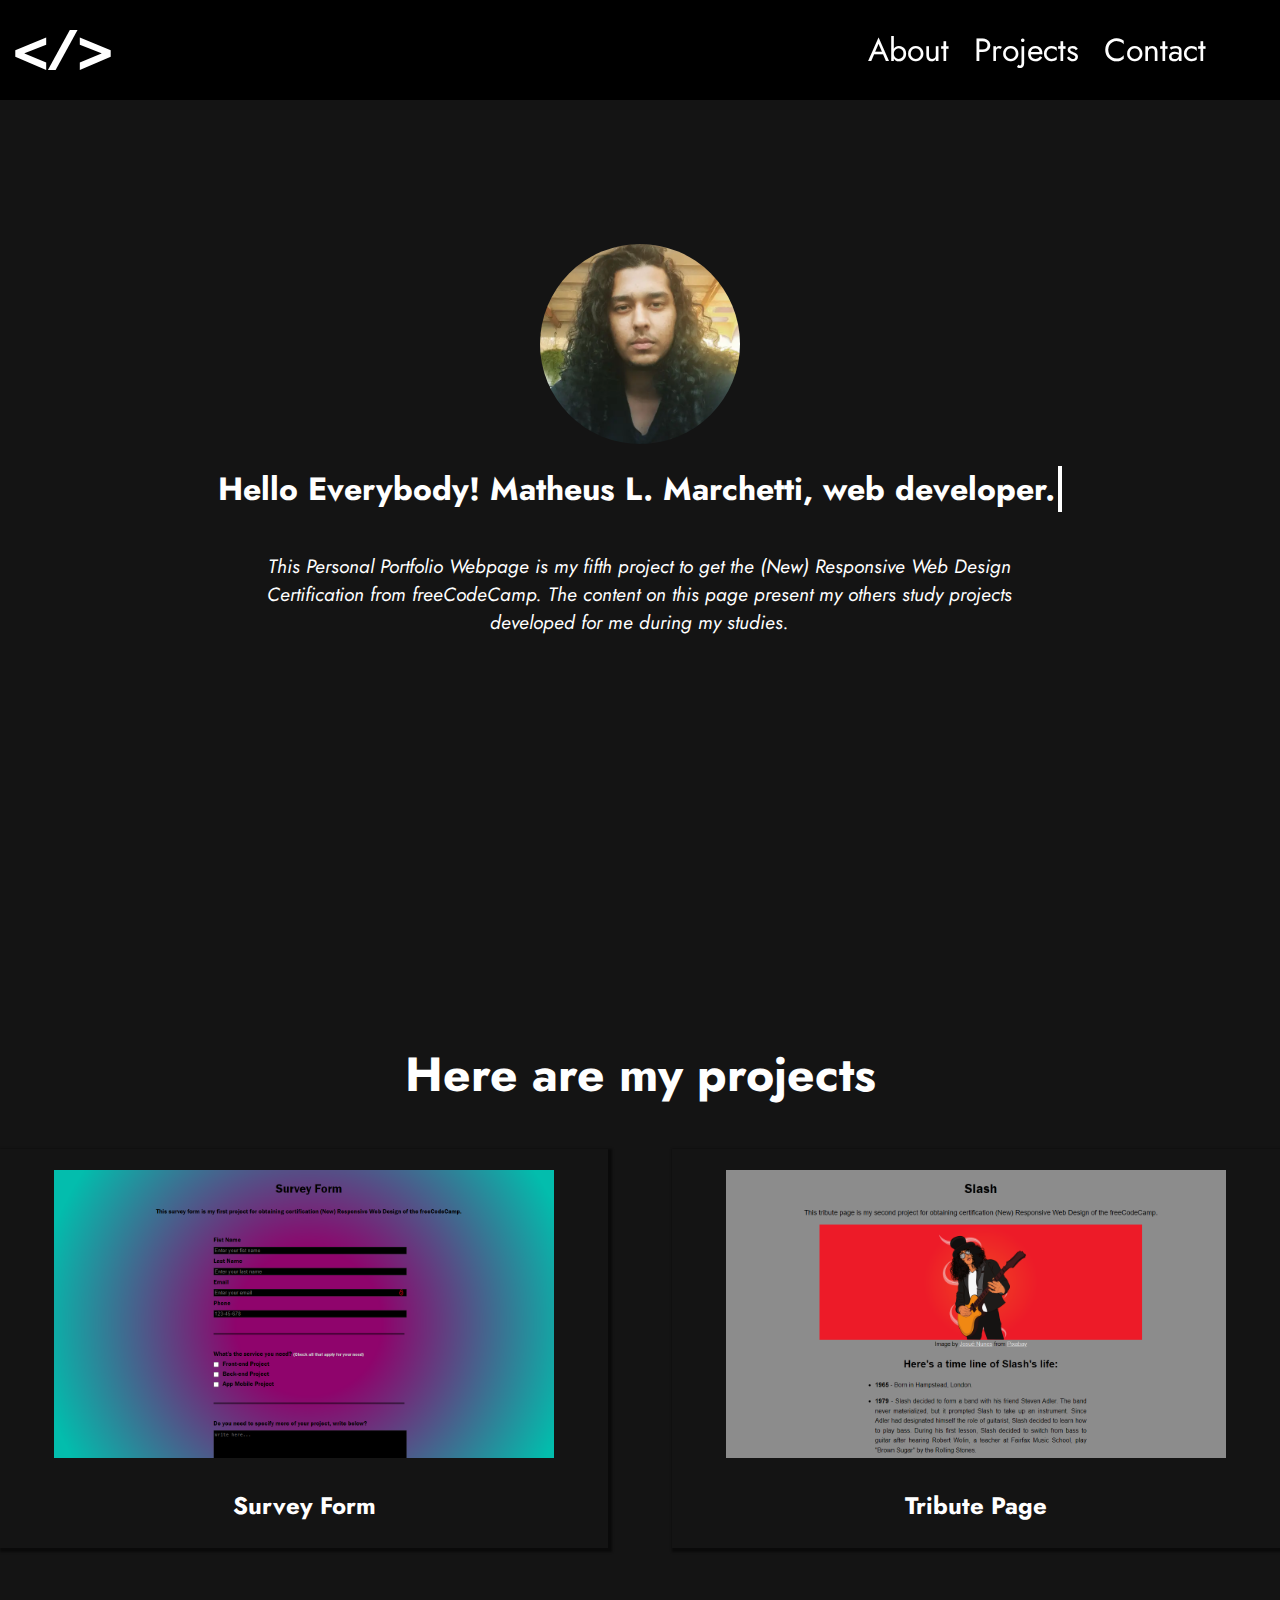
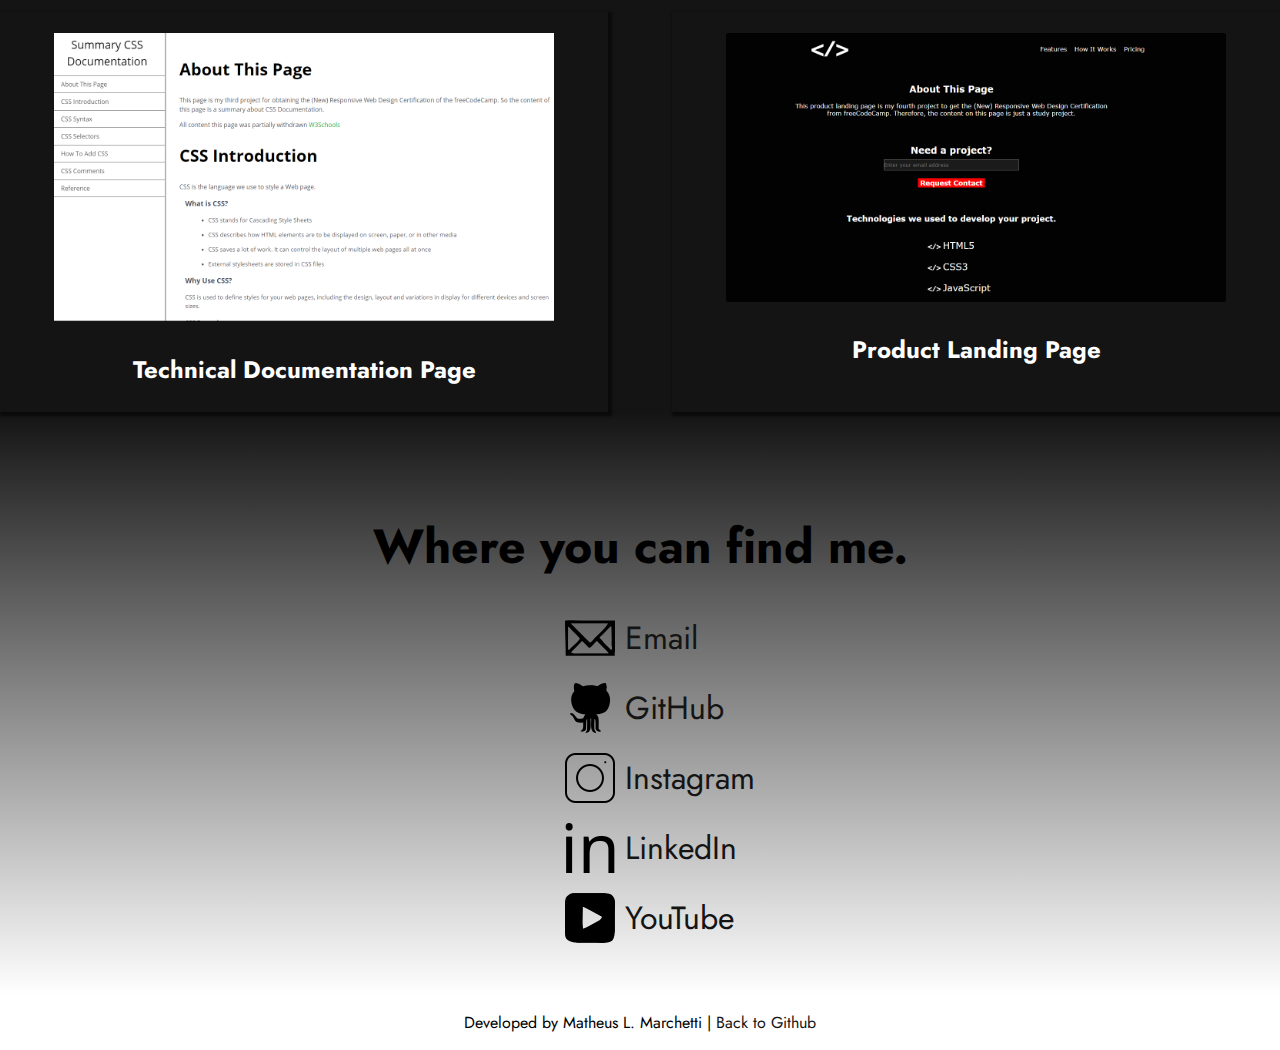
==== commit 9995bb27: "Update" ====
--- a/personal-portfolio-webpage/index.html
+++ b/personal-portfolio-webpage/index.html
@@ -58,7 +58,7 @@
         <section id="welcome-section">
             <img src="images/profile-picture.webp" alt="Profile Picture" class="profile-picture">
             <h1 class="dynamic-txts">
-                <span>Hello Everybody! Matheus L. Marchetti, web developer.</span>
+                Hello Everybody! Matheus L. Marchetti, web developer.
             </h1>
             <p>This Personal Portfolio Webpage is my fifth project to get the (New) Responsive Web Design Certification from freeCodeCamp. The content on this page present my others study projects developed for me during my studies.</p>
         </section>
--- a/personal-portfolio-webpage/style.css
+++ b/personal-portfolio-webpage/style.css
@@ -15,7 +15,6 @@
 body {
     margin: 0;
     padding: 0;
-    overflow-x: hidden;
 }
 
 /* Header Configuration */
@@ -88,26 +87,23 @@
     border-radius: 50%;
 }
 
-.dynamic-txts span {
-    position: relative;
+.dynamic-txts {
+    border-right: 4px solid;
     color: var(--color-tertiary);
-}
-.dynamic-txts span::after {
-    content: "";
-    position: absolute;
-    left: 0;
-    height: 100%;
-    width: 100%;
-    background: var(--color-primary);
-    border-left: 2px solid var(--color-tertiary);
-    animation: welcome 6s 1s steps(40) infinite normal;
+    width: 40ch;
     white-space: nowrap;
-}
-
-@keyframes welcome {
-    100% {
-        left: 100%;
-        margin-left: 20px;
+    overflow: hidden;
+    animation: typing 6s 1s steps(28), blinking 0.5s infinite step-end alternate;
+}
+
+@keyframes typing {
+    from {
+        width: 0;
+    }
+}
+@keyframes blinking {
+    50% {
+        border-color: transparent;
     }
 }
 
@@ -338,31 +334,20 @@
 /* End Footer */
 }
 
-@media only screen and (max-width: 350px) {
+@media only screen and (max-width: 600px) {
     /* Header Configuration */
     header {
         max-width: 100%;
     }
     /* Start Welcome Section */
     .dynamic-txts {
-        max-width: 100%;
+        font-size: 10pt;
+        border-right: 4px solid;
+        color: var(--color-tertiary);
+        width: 40ch;
         white-space: nowrap;
-        font-size: 20px;
-    }
-
-    .dynamic-txts span {
-        max-width: 100%;
-    }
-
-    .dynamic-txts span::after {
-        animation: welcome 6s 1s steps(30) infinite normal;
-    }
-
-    @keyframes welcome {
-        100% {
-            left: 100%;
-            margin: 0 -12px 0 12px;
-        }
+        overflow: hidden;
+        animation: typing 6s 1s steps(28), blinking 0.5s infinite step-end alternate;
     }
 /* End Welcome Section */
 /* Start Projects Section */
@@ -398,4 +383,21 @@
         font-size: 12px;
     }
 /* End Footer */
+}
+@media only screen and (max-width: 300px) {
+    /* Header Configuration */
+    header {
+        max-width: 100%;
+    }
+    /* Start Welcome Section */
+    .dynamic-txts {
+        font-size: 6pt;
+        border-right: 4px solid;
+        color: var(--color-tertiary);
+        width: 48ch;
+        white-space: nowrap;
+        overflow: hidden;
+        animation: typing 6s 1s steps(28), blinking 0.5s infinite step-end alternate;
+    }
+/* End Welcome Section */
 }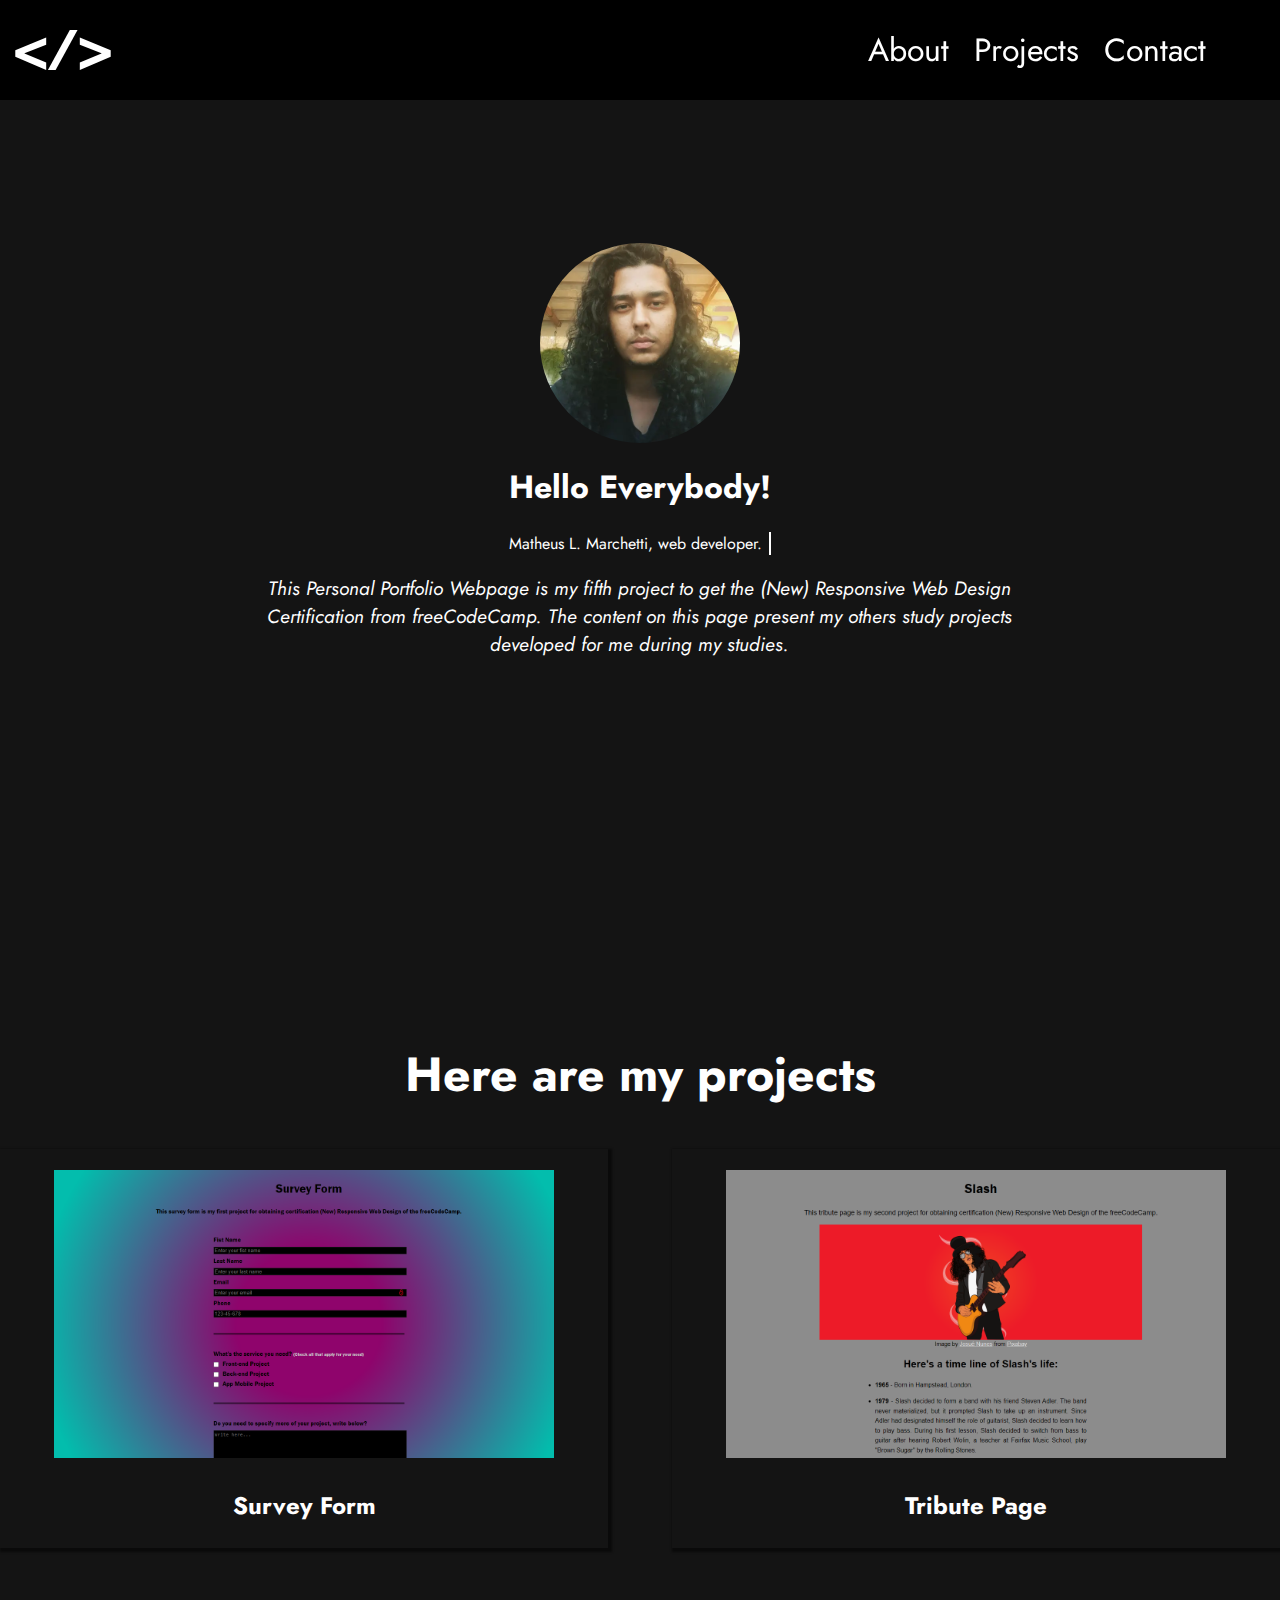
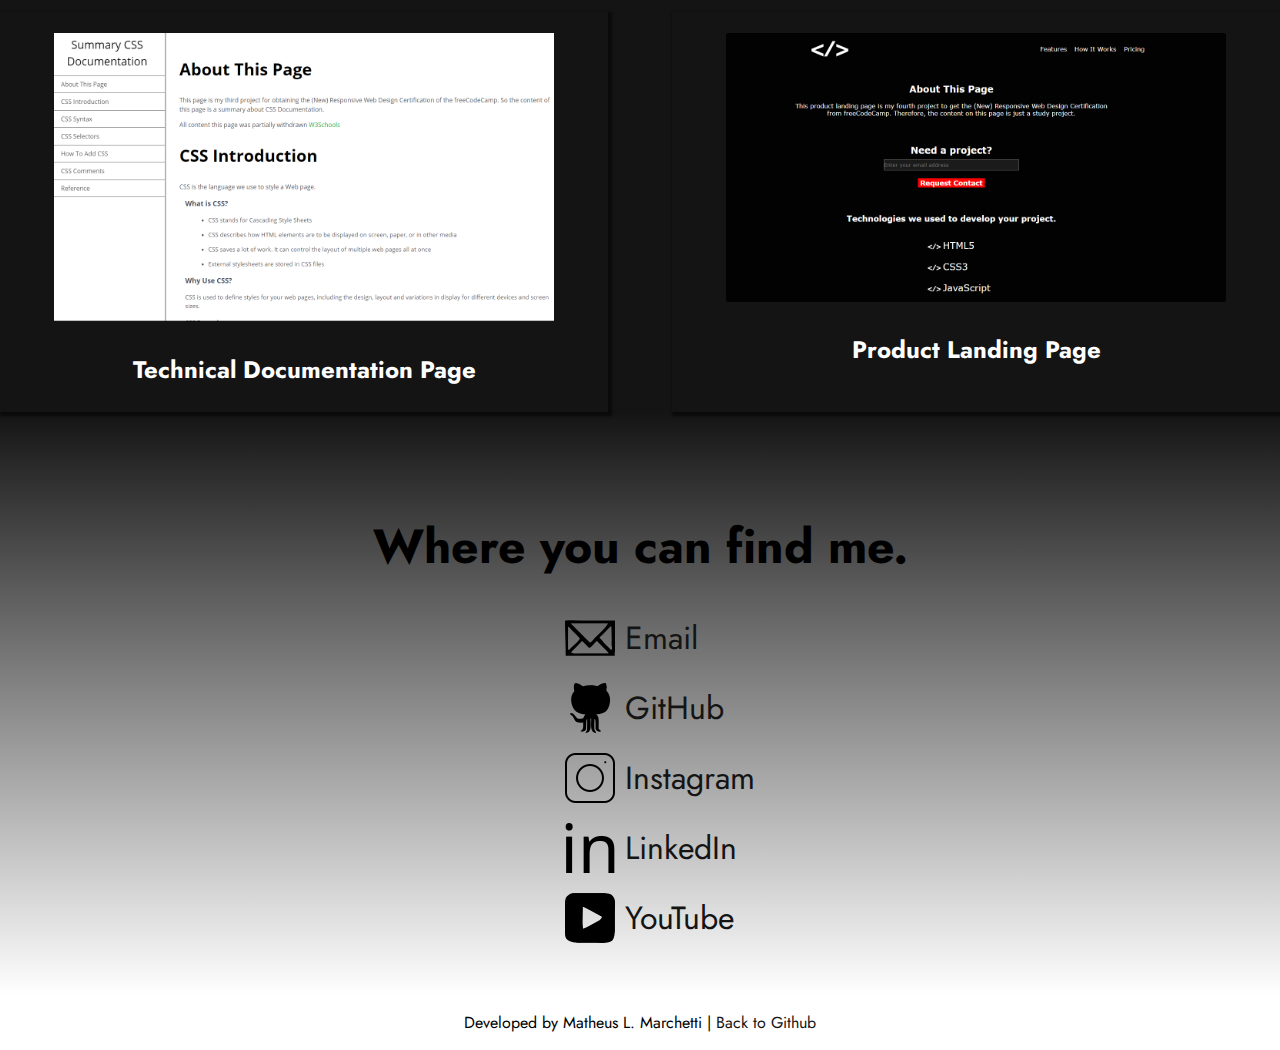
==== commit 6cdde135: "Updates" ====
--- a/personal-portfolio-webpage/index.html
+++ b/personal-portfolio-webpage/index.html
@@ -57,9 +57,12 @@
     <main>
         <section id="welcome-section">
             <img src="images/profile-picture.webp" alt="Profile Picture" class="profile-picture">
-            <h1 class="dynamic-txts">
-                Hello Everybody! Matheus L. Marchetti, web developer.
+            <h1 class="hello">
+                Hello Everybody!
             </h1>
+            <span class="dynamic-txts">
+                Matheus L. Marchetti, web developer.
+            </span>
             <p>This Personal Portfolio Webpage is my fifth project to get the (New) Responsive Web Design Certification from freeCodeCamp. The content on this page present my others study projects developed for me during my studies.</p>
         </section>
         <section id="projects">
@@ -88,7 +91,7 @@
             <div class="contact-links">
                 <ul>
                     <li>
-                        <a href="contato@veloolve.com" target="_blank">
+                        <a href="contato@marchetticodes.com" target="_blank">
                             <img src="images/icon-email.png" alt="icon-email" class="icons">
                             Email
                         </a>
@@ -122,7 +125,7 @@
         </section>
     </main>
     <footer>
-        <p>Developed by Matheus L. Marchetti | <a href="https://github.com/matheuslmarchetti/html-css">Back to Github</a></p>
+        <p>Developed by Matheus L. Marchetti | <a href="https://github.com/matheuslmarchetti/Responsive-Web-Design-Certification-freeCodeCamp">Back to Github</a></p>
     </footer>
 </body>
 </html>--- a/personal-portfolio-webpage/style.css
+++ b/personal-portfolio-webpage/style.css
@@ -82,18 +82,22 @@
 }
 
 .profile-picture {
+    margin-top: 20px;
     max-width: 200px;
     height: auto;
     border-radius: 50%;
 }
-
+.hello {
+    color: white;
+}
 .dynamic-txts {
-    border-right: 4px solid;
-    color: var(--color-tertiary);
-    width: 40ch;
+    display: block;
+    width: 260px;
+    border-right: 2px solid;
+    color: var(--color-tertiary);
     white-space: nowrap;
     overflow: hidden;
-    animation: typing 6s 1s steps(28), blinking 0.5s infinite step-end alternate;
+    animation: typing 2s steps(10, end), blinking 0.5s step-end infinite alternate;
 }
 
 @keyframes typing {
@@ -204,10 +208,6 @@
 /* End Footer */
 /*CSS MOBILE*/
 @media only screen and (max-width: 900px) {
-    body {
-        overflow-x: hidden;
-    }
-    /* Header Configuration */
     header {
         display: flex;
         position: fixed;
@@ -236,7 +236,6 @@
         font-size: 1em;
         cursor: pointer;
     }
-    /* Start Welcome Section */
     #welcome-section {
         padding-top: 150px;
         height: calc(100% - 100px);
@@ -247,36 +246,9 @@
         height: 100px;
     }
 
-    .dynamic-txts {
-        max-width: 100%;
-        white-space: nowrap;
-    }
-
-    .dynamic-txts span {
-        display: inline-flex ;
-        position: relative;
-        max-width: 100%;
-        font-size: 0.5em;
-    }
-    
-    .dynamic-txts span::after {
-        display: block;
-        animation: welcome 6s 1s steps(30) infinite normal;
-        max-width: 100%;
-    }
-    @keyframes welcome {
-        100% {
-            left: 100%;
-            margin: 0 -12px 0 12px;
-
-        }
-    }
-  
     #welcome-section > p {
         font-size: 0.9em;
     }
-/* End Welcome Section */
-/* Start Projects Section */
     #projects {
         display: flex;
         position: relative;
@@ -302,8 +274,6 @@
     .project-tile {
         font-size: 1.2rem;
     }
-/* End Projects Section */
-/* Start Contact Section */
     #contact {
         display: flex;
         position: relative;
@@ -321,8 +291,6 @@
     .icons {
         max-width: 30px;
     }
-/* End Contact Section */
-/* Start Footer */
     footer {
         display: flex;
         flex-direction: row;
@@ -331,73 +299,65 @@
         width: 100%;
         bottom: 0;
     }
-/* End Footer */
 }
 
 @media only screen and (max-width: 600px) {
-    /* Header Configuration */
-    header {
-        max-width: 100%;
-    }
-    /* Start Welcome Section */
+    #projects h2 {
+        font-size: 1.5em;
+    }
+
+    .grid-projects {
+        grid-template-columns: repeat(1, minmax(200px, 1fr));
+    }
+
+    .project-tile {
+        font-size: 1rem;
+    }
+    .contact-section-header {
+        font-size: 1.5em;
+    }
+    .contact-links ul li {
+        padding-bottom: 50px;
+    }
+    footer {
+        font-size: 12px;
+    }
+}
+@media only screen and (max-width: 300px) {
+    html {
+        margin: 0;
+        padding: 0;
+    }
+    .logo {
+        width: 50px;
+        height: 50px;
+        padding-left: 10px;
+    }
+    #navbar {
+        font-size: 10pt;
+        padding-right: 10px;
+    }
     .dynamic-txts {
         font-size: 10pt;
-        border-right: 4px solid;
+        display: block;
+        width: 215px;
+        border-right: 2px solid;
         color: var(--color-tertiary);
-        width: 40ch;
         white-space: nowrap;
         overflow: hidden;
-        animation: typing 6s 1s steps(28), blinking 0.5s infinite step-end alternate;
-    }
-/* End Welcome Section */
-/* Start Projects Section */
-
-    #projects h2 {
-        font-size: 1.5em;
-    }
-
+        animation: typing 2s steps(10, end), blinking 0.5s step-end infinite alternate;
+    }
     .grid-projects {
-        grid-template-columns: repeat(1, minmax(200px, 1fr));
-        max-width: 90%;
-    }
-
-    .img-projects {
-        max-width: 200px;
-    }
-
-    .project-tile {
-        font-size: 1rem;
-    }
-/* End Projects Section */
-/* Start Contact Section */
-    .contact-section-header {
-        font-size: 1.5em;
-    }
-    .contact-links ul li {
-        padding-bottom: 50px;
-    }
-/* End Contact Section */
-/* Start Footer */
-    footer {
-        max-width: 100%;
-        font-size: 12px;
-    }
-/* End Footer */
-}
-@media only screen and (max-width: 300px) {
-    /* Header Configuration */
-    header {
-        max-width: 100%;
-    }
-    /* Start Welcome Section */
-    .dynamic-txts {
-        font-size: 6pt;
-        border-right: 4px solid;
-        color: var(--color-tertiary);
-        width: 48ch;
-        white-space: nowrap;
-        overflow: hidden;
-        animation: typing 6s 1s steps(28), blinking 0.5s infinite step-end alternate;
-    }
-/* End Welcome Section */
+        max-width: 250px;
+    }
+    .link-projects, .img-projects {
+        width: 250px;
+    }
+    .contact-section-header, #projects > h2 {
+        font-size: 16pt;
+        max-width: 275px;
+    }
+    footer > p {
+        font-size: smaller;
+    }
 }